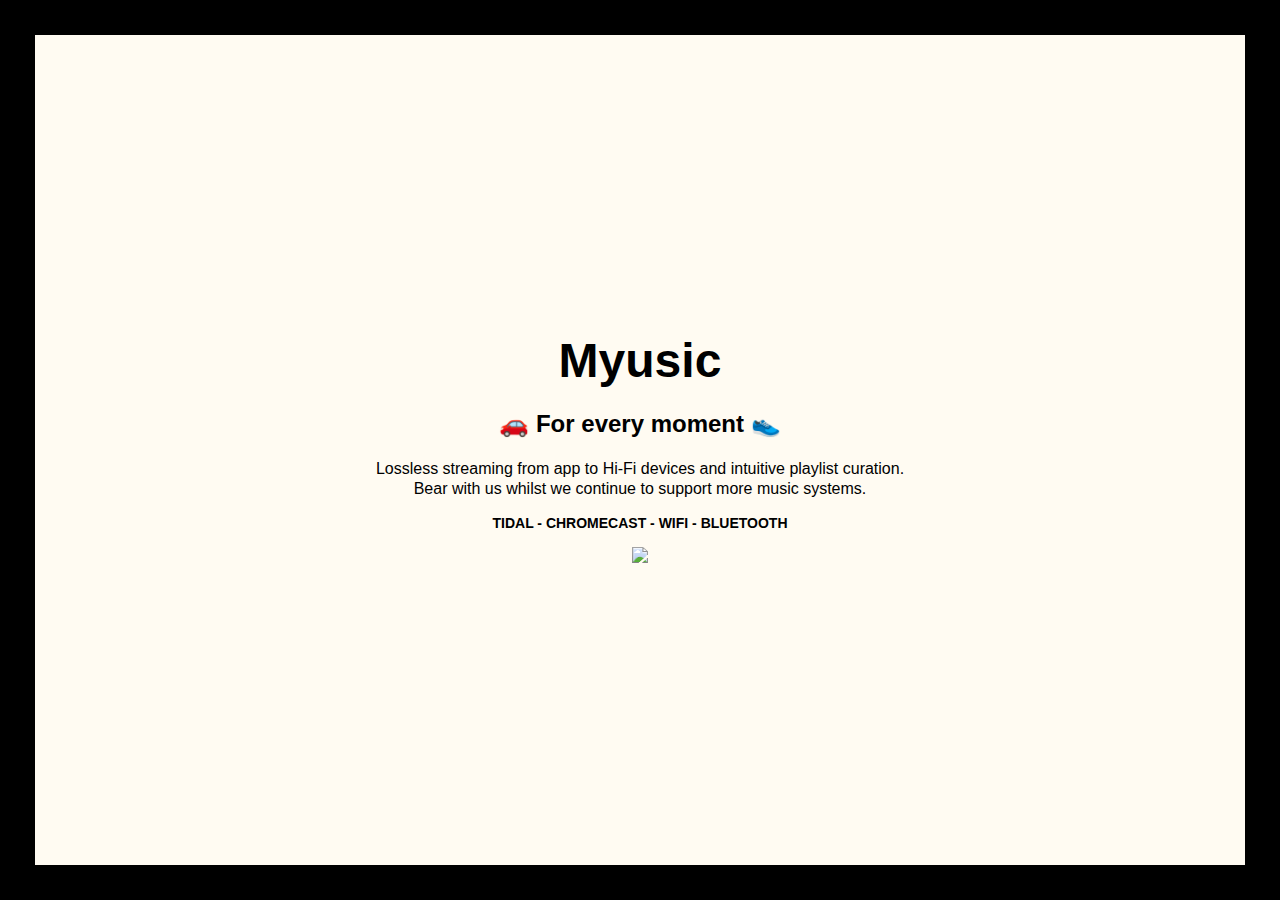
==== index.html @ b2001563 "basic" ====
<!DOCTYPE html>
<html lang="en">
<head>
	<meta charset="utf-8">
	<meta name="viewport" content="width=device-width, initial-scale=1">
	<meta name="theme-color" content="#fff"/>

	<title>MYUSIC</title>
	<meta name="Description" content="Myusic Launcher">

  <!-- Styles -->
	<link href="style.css" rel="stylesheet" media="screen">
</head>

<body>
    <div class="screen">
      <div class="screen__board">
        <p class="screen__board-title">Myusic
          <span><br>🚗 For every moment 👟</span>
        </p>
          <p class="screen__board-bio">Lossless streaming from app to Hi-Fi devices and intuitive playlist curation. <br>Bear with us whilst we continue to support more music systems.</p>
          <p class="screen__board-feats">Tidal  -  Chromecast  -  WiFi  -  Bluetooth</p>
        <div class="screen__board-btn">
          <a href ="#"><img src="#"></a>
        </div>
     </div>
    </div>
  </body>
---- style.css ----
* {
    margin: 0;
    /* padding 0; */
    box-sizing: border-box;
  }
  
  @import url('https://fonts.googleapis.com/css2 family=Public+Sans:wght@400;600&display=swap');
  
  .body {
    font-family: 'Public Sans', sans-serif;
  }
  
  .screen {
    background-color: #FFFBF2;
    display: flex;
    width: 100%;
    height: 100vh;
    align-items: center;
    justify-content: center;
    
    border: 35px black solid;
  }
  
  .screen__board {
    font-family: 'Public Sans', sans-serif;
    display: flex;
    height: 30%;
    width: flex;
    align-items: center;
    flex-direction: column;
    justify-content: space-around;
  }
  
  .screen__board-title {
    text-align: center;
    font-size: 48px;
    font-weight: 600;
  /*   line-height; 1000px; */
  }
  
  span {
    font-size: 24px;
  /*   line-height; 100px; */
  }
  
  /* .screen__board-sub {
    font-size: 24px;
    font-weight: 400;
  } */
  
  .screen__board-bio {
    font-size: 16px;
    font-weight: 400;
    line-height: 20px;
    text-align: center;
  }
  
  .screen__board-feats {
    font-size: 14px;
    font-weight: 600;
    text-transform: uppercase;
    text-align: center;
  }
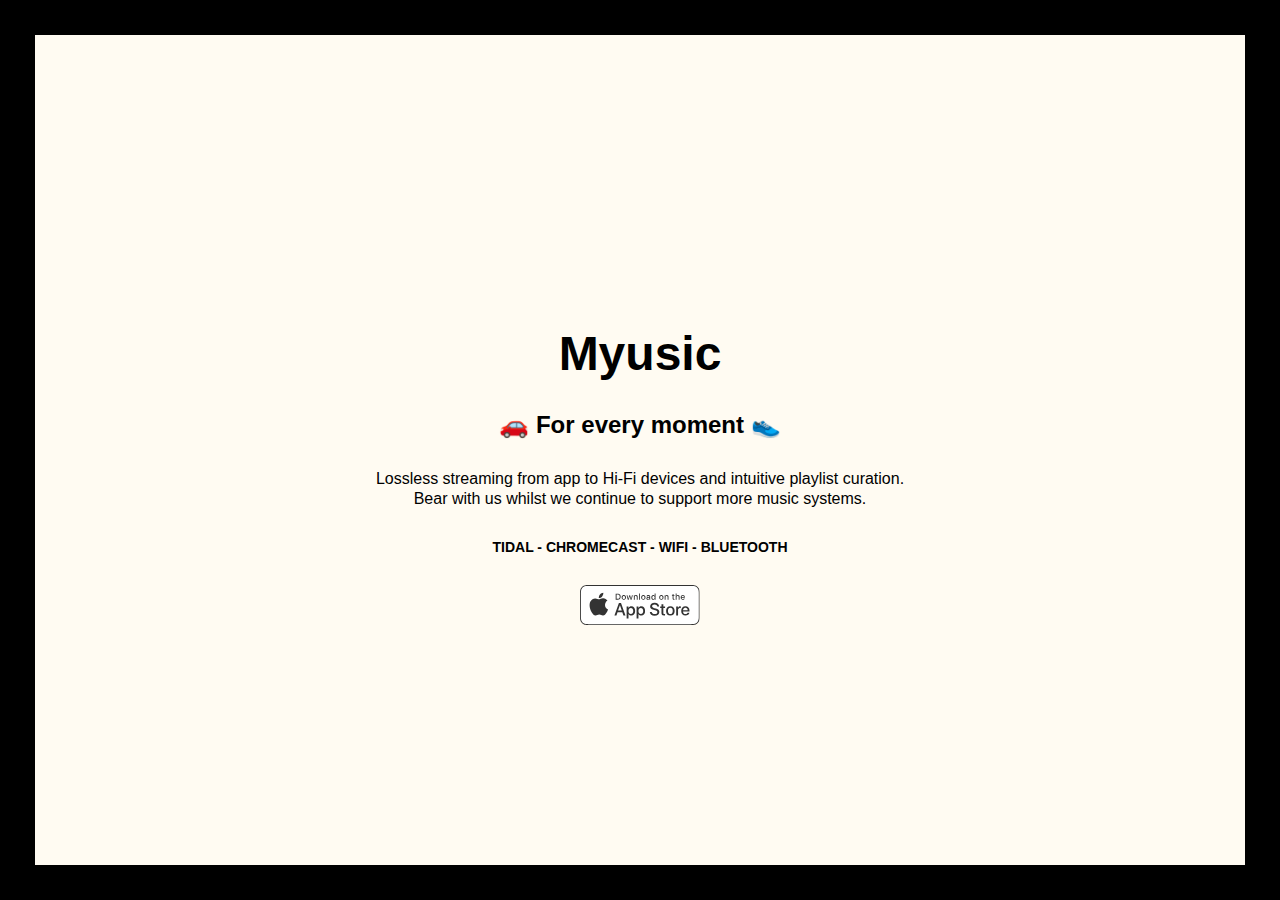
==== commit f9569dd7: "Added app store img" ====
--- a/index.html
+++ b/index.html
@@ -15,13 +15,16 @@
 <body>
     <div class="screen">
       <div class="screen__board">
-        <p class="screen__board-title">Myusic
-          <span><br>🚗 For every moment 👟</span>
-        </p>
-          <p class="screen__board-bio">Lossless streaming from app to Hi-Fi devices and intuitive playlist curation. <br>Bear with us whilst we continue to support more music systems.</p>
-          <p class="screen__board-feats">Tidal  -  Chromecast  -  WiFi  -  Bluetooth</p>
+        <h1 class="screen__board-title">Myusic</h1>
+
+        <h2>🚗 For every moment 👟</h2>
+
+        <p class="screen__board-bio">Lossless streaming from app to Hi-Fi devices and intuitive playlist curation. <br>Bear with us whilst we continue to support more music systems.</p>
+
+        <p class="screen__board-feats">Tidal  -  Chromecast  -  WiFi  -  Bluetooth</p>
+
         <div class="screen__board-btn">
-          <a href ="#"><img src="#"></a>
+          <a href="#" class="app-img-btn"></a>
         </div>
      </div>
     </div>
--- a/style.css
+++ b/style.css
@@ -3,13 +3,13 @@
     /* padding 0; */
     box-sizing: border-box;
   }
-  
+
   @import url('https://fonts.googleapis.com/css2 family=Public+Sans:wght@400;600&display=swap');
-  
+
   .body {
     font-family: 'Public Sans', sans-serif;
   }
-  
+
   .screen {
     background-color: #FFFBF2;
     display: flex;
@@ -17,10 +17,10 @@
     height: 100vh;
     align-items: center;
     justify-content: center;
-    
+
     border: 35px black solid;
   }
-  
+
   .screen__board {
     font-family: 'Public Sans', sans-serif;
     display: flex;
@@ -30,34 +30,54 @@
     flex-direction: column;
     justify-content: space-around;
   }
-  
+
   .screen__board-title {
     text-align: center;
     font-size: 48px;
     font-weight: 600;
-  /*   line-height; 1000px; */
+    margin: 0px;
   }
-  
-  span {
+
+  h2 {
     font-size: 24px;
   /*   line-height; 100px; */
+    margin: 30px 0;
   }
-  
+
   /* .screen__board-sub {
     font-size: 24px;
     font-weight: 400;
   } */
-  
+
   .screen__board-bio {
     font-size: 16px;
     font-weight: 400;
     line-height: 20px;
     text-align: center;
   }
-  
+
   .screen__board-feats {
     font-size: 14px;
     font-weight: 600;
     text-transform: uppercase;
     text-align: center;
+    margin: 30px 0;
+  }
+  .app-img-btn {
+    display: block;
+    width: 120px;
+    height: 40px;
+    background-image: url(appstore.svg);
+    background-size: 100%;
+    background-position: center;
+    background-repeat: no-repeat;
+  }
+
+  @media only screen and (max-width: 500px) {
+    .screen {
+      border: 0px black solid;
+    }
+    .screen__board p {
+      padding: 0 20px;
+    }
   }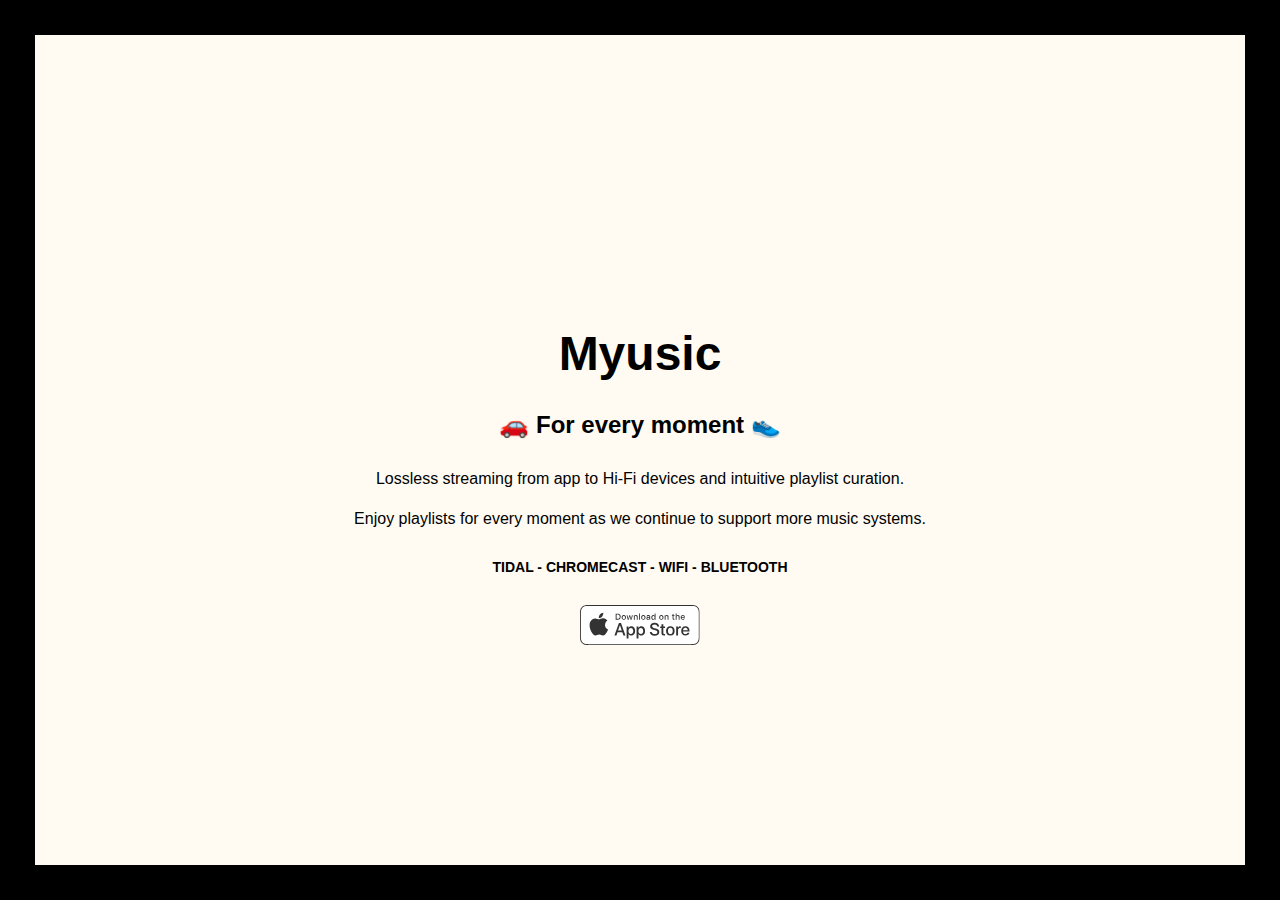
==== commit 2acf7fe1: "span +" ====
--- a/index.html
+++ b/index.html
@@ -19,7 +19,7 @@
 
         <h2>🚗 For every moment 👟</h2>
 
-        <p class="screen__board-bio">Lossless streaming from app to Hi-Fi devices and intuitive playlist curation. <br>Bear with us whilst we continue to support more music systems.</p>
+        <p class="screen__board-bio">Lossless streaming from app to Hi-Fi devices and intuitive playlist curation. <br><br><span>Enjoy playlists for every moment as we continue to support more music systems.</span></p>
 
         <p class="screen__board-feats">Tidal  -  Chromecast  -  WiFi  -  Bluetooth</p>
 
--- a/style.css
+++ b/style.css
@@ -40,14 +40,8 @@
 
   h2 {
     font-size: 24px;
-  /*   line-height; 100px; */
     margin: 30px 0;
   }
-
-  /* .screen__board-sub {
-    font-size: 24px;
-    font-weight: 400;
-  } */
 
   .screen__board-bio {
     font-size: 16px;
@@ -75,8 +69,13 @@
 
   @media only screen and (max-width: 500px) {
     .screen {
-      border: 0px black solid;
+      border: 5px black solid;
     }
+
+    span {
+      font-size: 14px;
+    }
+  
     .screen__board p {
       padding: 0 20px;
     }
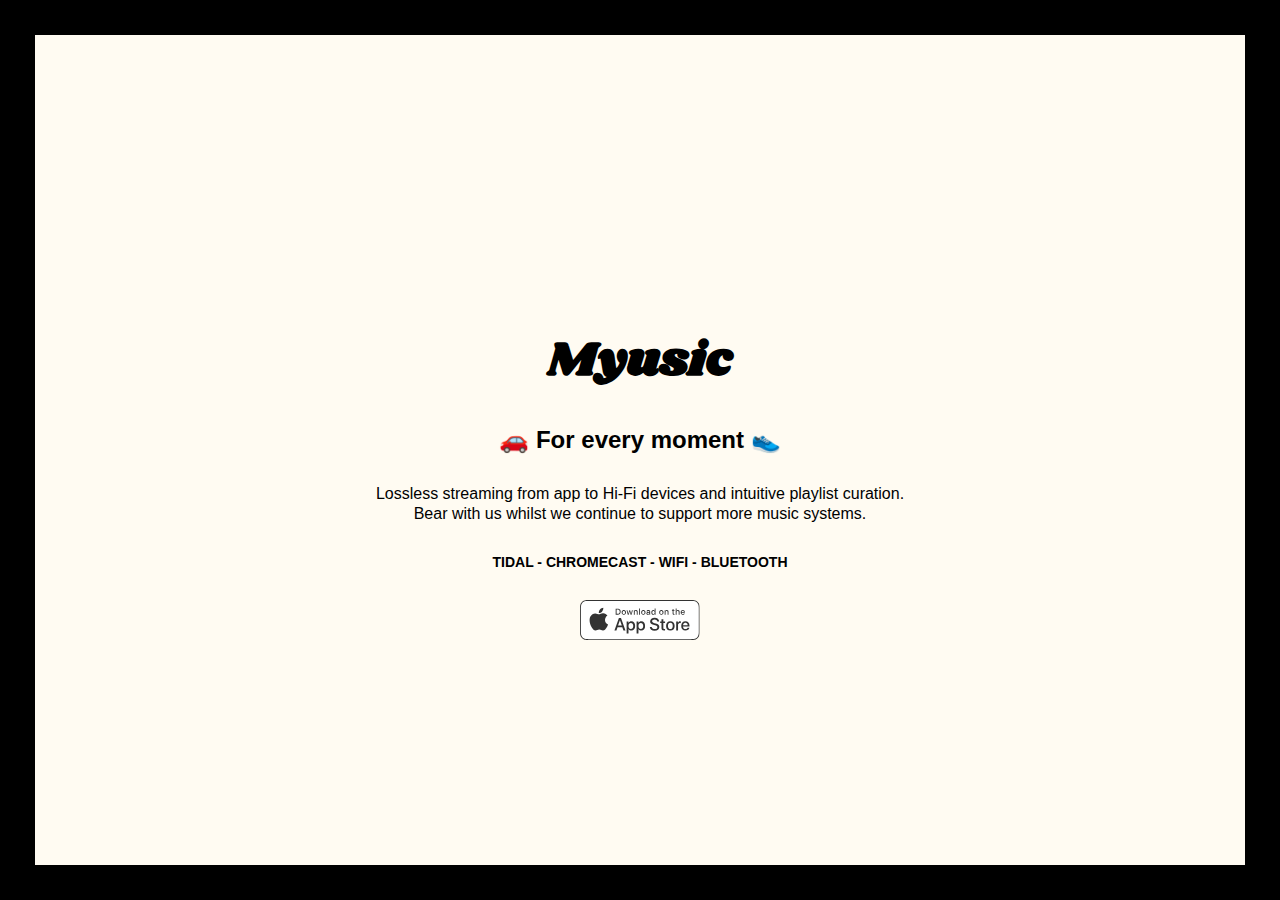
==== commit 91b3eb60: "Added Shrikhand font" ====
--- a/index.html
+++ b/index.html
@@ -10,6 +10,8 @@
 
   <!-- Styles -->
 	<link href="style.css" rel="stylesheet" media="screen">
+  <link rel="preconnect" href="https://fonts.gstatic.com">
+  <link href="https://fonts.googleapis.com/css2?family=Shrikhand&display=swap" rel="stylesheet">
 </head>
 
 <body>
@@ -19,7 +21,7 @@
 
         <h2>🚗 For every moment 👟</h2>
 
-        <p class="screen__board-bio">Lossless streaming from app to Hi-Fi devices and intuitive playlist curation. <br><br><span>Enjoy playlists for every moment as we continue to support more music systems.</span></p>
+        <p class="screen__board-bio">Lossless streaming from app to Hi-Fi devices and intuitive playlist curation. <br>Bear with us whilst we continue to support more music systems.</p>
 
         <p class="screen__board-feats">Tidal  -  Chromecast  -  WiFi  -  Bluetooth</p>
 
--- a/style.css
+++ b/style.css
@@ -5,6 +5,7 @@
   }
 
   @import url('https://fonts.googleapis.com/css2 family=Public+Sans:wght@400;600&display=swap');
+  @import url('https://fonts.googleapis.com/css2?family=Shrikhand&display=swap');
 
   .body {
     font-family: 'Public Sans', sans-serif;
@@ -36,12 +37,19 @@
     font-size: 48px;
     font-weight: 600;
     margin: 0px;
+    font-family: 'Shrikhand', cursive;
   }
 
   h2 {
     font-size: 24px;
+  /*   line-height; 100px; */
     margin: 30px 0;
   }
+
+  /* .screen__board-sub {
+    font-size: 24px;
+    font-weight: 400;
+  } */
 
   .screen__board-bio {
     font-size: 16px;
@@ -69,13 +77,8 @@
 
   @media only screen and (max-width: 500px) {
     .screen {
-      border: 5px black solid;
+      border: 0px black solid;
     }
-
-    span {
-      font-size: 14px;
-    }
-  
     .screen__board p {
       padding: 0 20px;
     }
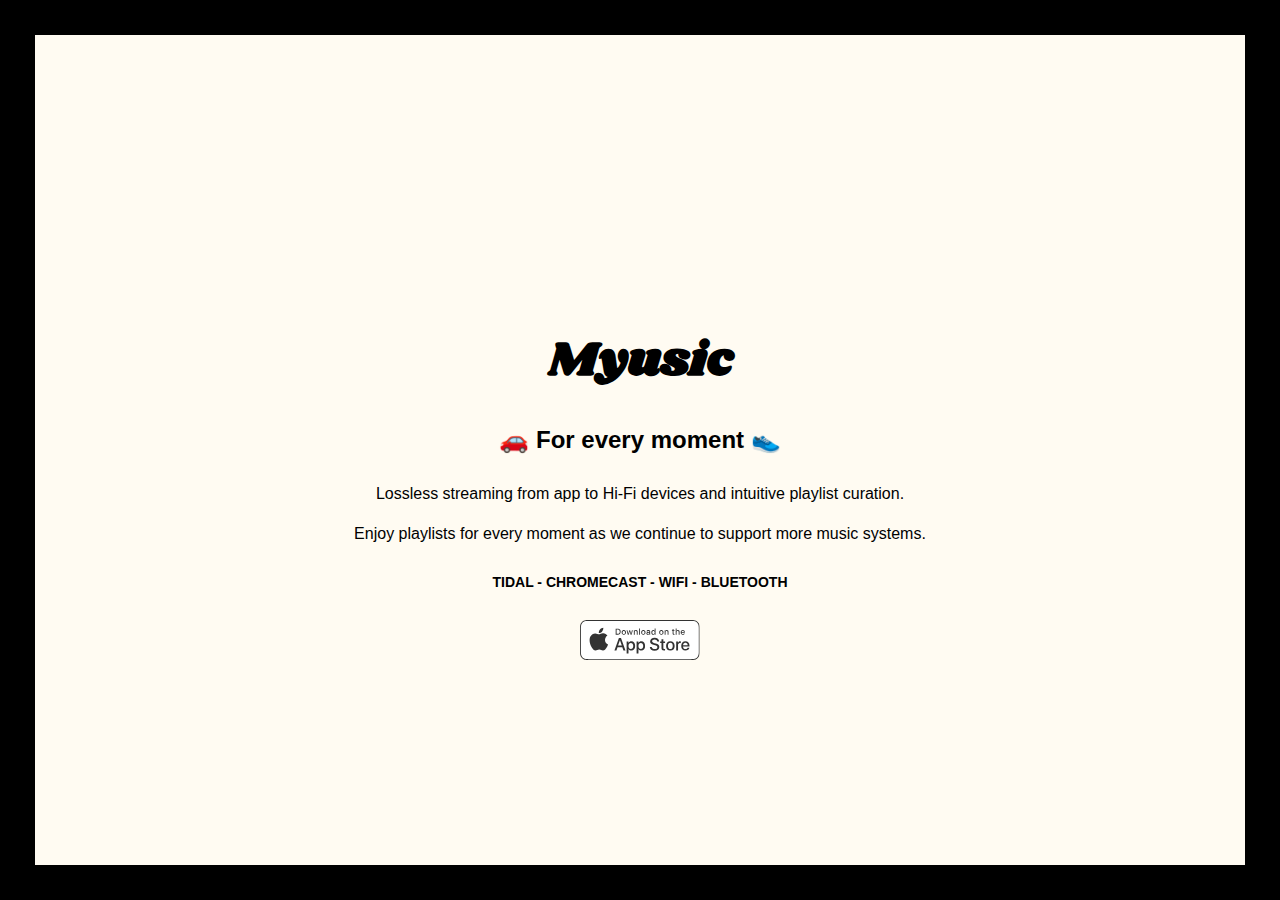
==== commit ae17dcf9: "Merge branch 'master' of github.com:KerimErturan/myusic-cover" ====
--- a/index.html
+++ b/index.html
@@ -21,7 +21,7 @@
 
         <h2>🚗 For every moment 👟</h2>
 
-        <p class="screen__board-bio">Lossless streaming from app to Hi-Fi devices and intuitive playlist curation. <br>Bear with us whilst we continue to support more music systems.</p>
+        <p class="screen__board-bio">Lossless streaming from app to Hi-Fi devices and intuitive playlist curation. <br><br><span>Enjoy playlists for every moment as we continue to support more music systems.</span></p>
 
         <p class="screen__board-feats">Tidal  -  Chromecast  -  WiFi  -  Bluetooth</p>
 
--- a/style.css
+++ b/style.css
@@ -42,14 +42,8 @@
 
   h2 {
     font-size: 24px;
-  /*   line-height; 100px; */
     margin: 30px 0;
   }
-
-  /* .screen__board-sub {
-    font-size: 24px;
-    font-weight: 400;
-  } */
 
   .screen__board-bio {
     font-size: 16px;
@@ -77,8 +71,13 @@
 
   @media only screen and (max-width: 500px) {
     .screen {
-      border: 0px black solid;
+      border: 5px black solid;
     }
+
+    span {
+      font-size: 14px;
+    }
+  
     .screen__board p {
       padding: 0 20px;
     }
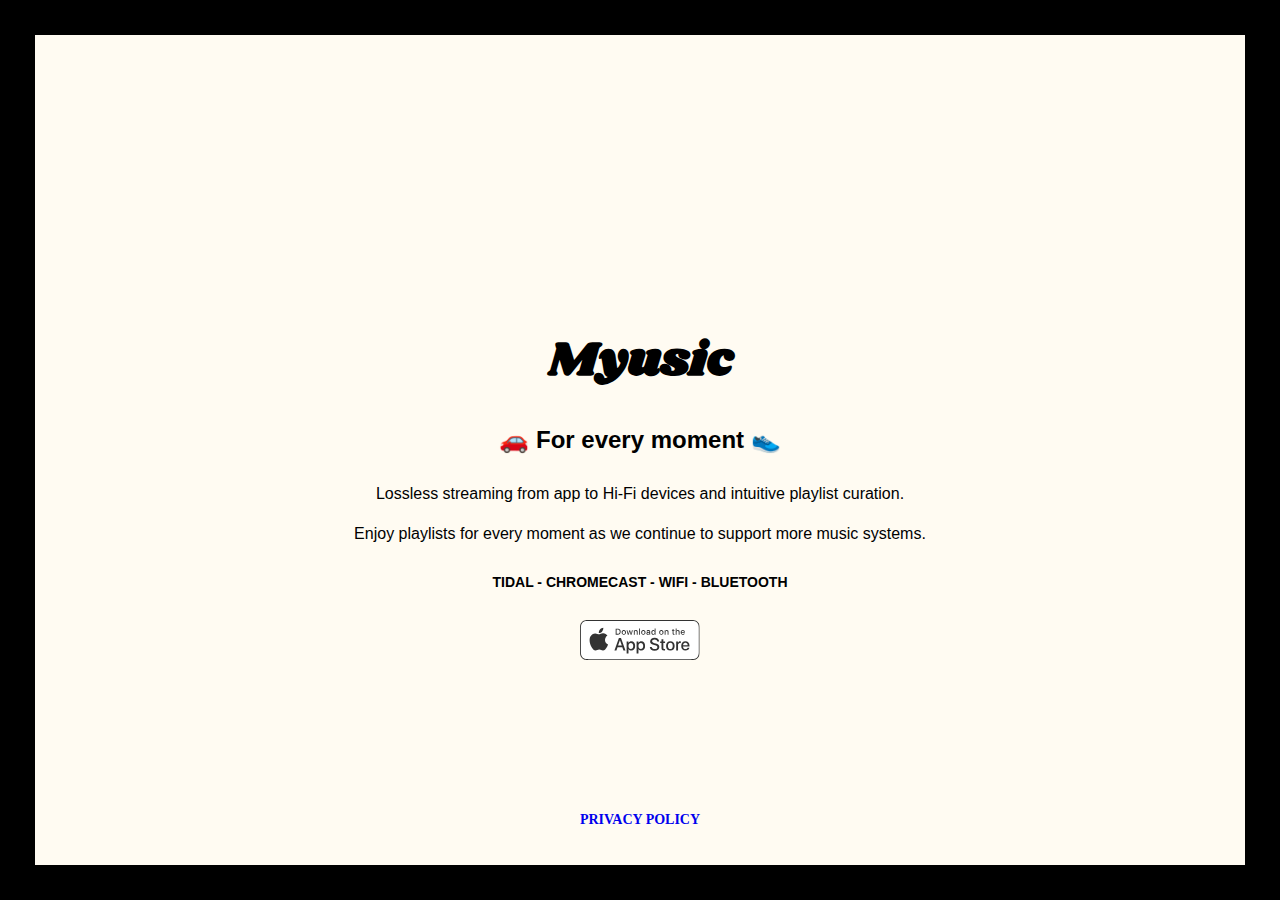
==== commit 6e2a86e4: "Added privacy policy page" ====
--- a/index.html
+++ b/index.html
@@ -30,4 +30,8 @@
         </div>
      </div>
     </div>
-  </body>+
+    <div class="block-pp">
+      <a href="privacy.html">privacy policy</a>
+    </div>
+</body>--- a/style.css
+++ b/style.css
@@ -69,6 +69,46 @@
     background-repeat: no-repeat;
   }
 
+  .block-pp {
+    position: absolute;
+    width: 100%;
+    display: flex;
+    align-items: center;
+    justify-content: center;
+    bottom: 8vh;
+
+  }
+  .block-pp a {
+    text-decoration: none;
+    font-size: 14px;
+    font-weight: 600;
+    text-transform: uppercase;
+    text-align: center;
+  }
+  .block-pp a:hover {
+    text-decoration: underline;
+  }
+
+  .privacy-block {
+    max-width: 1200px;
+    padding: 25px;
+  }
+  .privacy-block h3 {
+    font-size: 24px;
+  }
+  .privacy-block p {
+    font-size: 20px;
+    line-height: 30px;
+    padding: 15px 0;
+  }
+
+
+  .screen-mobile {
+    height: auto;
+    min-height: 100vh;
+  }
+
+
   @media only screen and (max-width: 500px) {
     .screen {
       border: 5px black solid;
@@ -77,8 +117,12 @@
     span {
       font-size: 14px;
     }
-  
+
     .screen__board p {
       padding: 0 20px;
     }
+    .privacy-block p {
+      font-size: 16px;
+      line-height: 25px;
+    }
   }